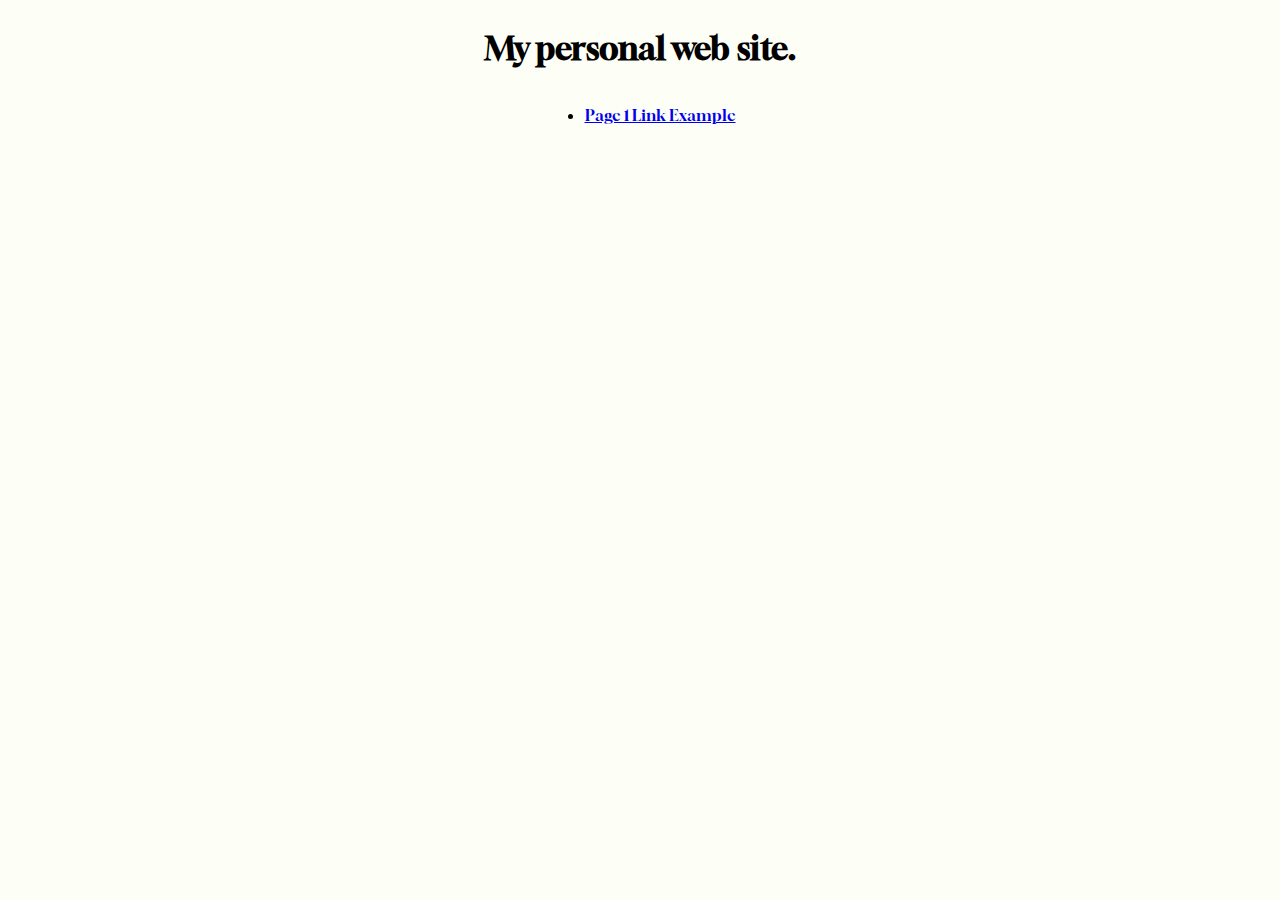
==== index.html @ ffdb0579 "Initial commit" ====
<!DOCTYPE html>
<html>
    
  <head>
    <link rel="stylesheet" href="styles.css">
  </head>

  <body>

    <div class="container">
      <h1>My personal web site.</h1>

    </div>

    <div class="container">
      <ul>
        <li><a href="page1.html">Page 1 Link Example</a></li>
      </ul>
      

   </div>

  </body>
</html>
---- styles.css ----
@import url('https://fonts.googleapis.com/css2?family=Gloock&display=swap');

html{
    font-family: 'Gloock', serif;
    background: rgb(253, 254, 246);
}

.container {
    display: flex; /* or inline-flex */
    justify-content: center;
   
  }
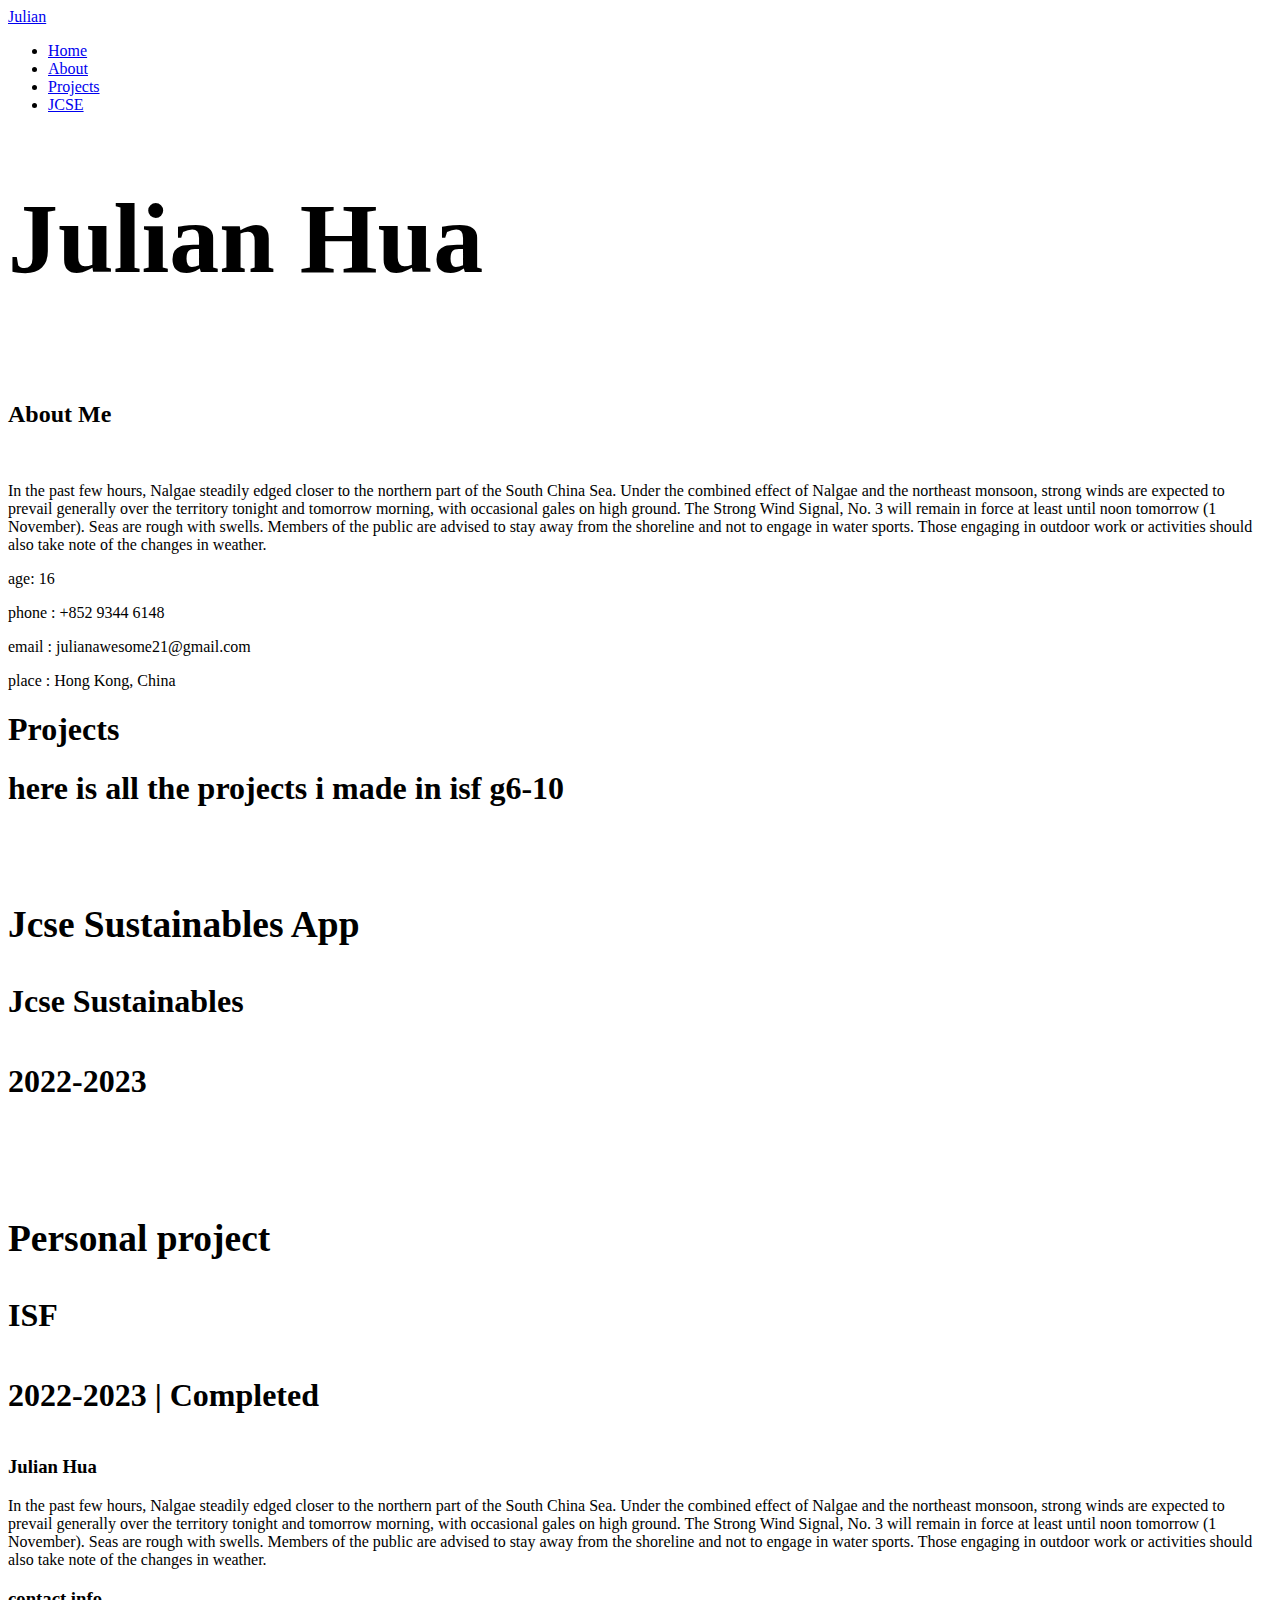
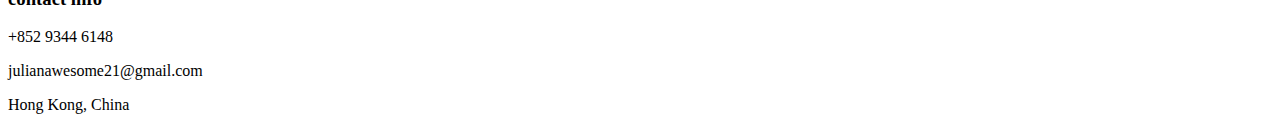
==== commit 340292c4: "worked on jcse page and finished homepage" ====
--- a/index.html
+++ b/index.html
@@ -1,24 +1,139 @@
-<!DOCTYPE html>
-<html>
-    
-  <head>
-    <link rel="stylesheet" href="styles.css">
-  </head>
-
-  <body>
-
-    <div class="container">
-      <h1>My personal web site.</h1>
-
-    </div>
-
-    <div class="container">
-      <ul>
-        <li><a href="page1.html">Page 1 Link Example</a></li>
-      </ul>
-      
-
-   </div>
-
-  </body>
-</html>+<!DOCTYPE html>
+<html lang="en">
+<head>
+  
+
+    <link rel="stylesheet" href="./assets/css/style.css">
+   
+    <link id='favicon' rel="shortcut icon" href="./assets/images/Jcse_logo.png" type="image/x-png">
+    <title>Julian</title>
+</head>
+
+
+<header>
+        <a href="https://docs.google.com/document/d/1qAt9ctOmS0v9ZFdHn5Dm6TCRoI7InQ_6uhooqMPREjA/edit#" class="logo"> Julian</a>
+
+        <div id="menu" class="fas fa-bars"></div>
+        <nav class="navbar">
+            <ul>
+            <li><a class="active" href="#home">Home</a></li>
+            <li><a href="#about">About</a></li>
+            <li><a href="#projects">Projects</a></li>
+            <li><a href="jcse.html">JCSE</a></li>
+            </ul>
+        </nav>
+</header>
+
+<section class="home" id="home">
+
+
+    <div class="content">
+    <h1 style="font-size: 100px;">Julian Hua</h1>
+  
+
+    </div>
+<div class="image">
+    <img draggable="false" class="tilt" src="./assets/images/julian.jpeg" alt="">
+</div>
+</section>
+
+<section class="about" id="about">
+    <h2 class="heading"> About Me</h2>
+    
+    <div class="row">
+
+    <div class="image">
+        <img draggable="false" class="tilt" src="./assets/images/julian.jpeg" alt="">
+    </div>
+    <div class="content">
+        
+        <p>In the past few hours, Nalgae steadily edged closer to the northern part of the South China Sea. Under the combined effect of Nalgae and the northeast monsoon, strong winds are expected to prevail generally over the territory tonight and tomorrow morning, with occasional gales on high ground. The Strong Wind Signal, No. 3 will remain in force at least until noon tomorrow (1 November). Seas are rough with swells. Members of the public are advised to stay away from the shoreline and not to engage in water sports. Those engaging in outdoor work or activities should also take note of the changes in weather.
+
+</p>
+        
+        <div class="box-container">
+            <div class="box">
+              <p><span> age: </span> 16</p>
+              <p><span> phone : </span> +852 9344 6148</p>
+            </div>
+            <div class="box">
+              <p><span> email : </span> julianawesome21@gmail.com</p>
+              <p><span> place : </span> Hong Kong, China</p>
+            </div>
+        </div>
+        </div>
+
+    </div>
+    </div>
+</section>
+
+
+
+
+<section class="projects" id="projects">
+
+  <h1 class="heading" > Projects </span></h1>
+  <h1 id="caption1"> here is all the projects i made in isf g6-10 </span><h1>
+  
+
+
+    <div class="box-container">
+
+    <div class="box">
+        <div class="image">
+        <img draggable="false" src="./assets/images/Jcse.png" alt="">
+        </div>
+        <div class="content">
+        <h3>Jcse Sustainables App</h3>
+        <p>Jcse Sustainables</p>
+        <h4>2022-2023 </h4>
+        </div>
+    </div>
+
+    <div class="box">
+      <div class="image">
+      <img draggable="false" src="./assets/images/Jcse.png" alt="">
+      </div>
+      <div class="content">
+      <h3>Personal project</h3>
+      <p>ISF</p>
+      <h4>2022-2023 | Completed</h4>
+      </div>
+    </div>
+
+</div>
+</section>
+
+<section class="footer">
+
+  <div class="box-container">
+
+      <div class="box">
+          <h3>Julian Hua</h3>
+          <p>In the past few hours, Nalgae steadily edged closer to the northern part of the South China Sea. Under the combined effect of Nalgae and the northeast monsoon, strong winds are expected to prevail generally over the territory tonight and tomorrow morning, with occasional gales on high ground. The Strong Wind Signal, No. 3 will remain in force at least until noon tomorrow (1 November). Seas are rough with swells. Members of the public are advised to stay away from the shoreline and not to engage in water sports. Those engaging in outdoor work or activities should also take note of the changes in weather.</p>
+          
+      </div>
+
+
+      <div class="box">
+          <h3>contact info</h3>
+          <p> <i class="fas fa-phone"></i>+852 9344 6148</p>
+          <p> <i class="fas fa-envelope"></i>julianawesome21@gmail.com</p>
+          <p> <i class="fas fa-map-marked-alt"></i>Hong Kong, China</p>
+          <div class="share">
+
+          </div>
+      </div>
+  </div>
+
+
+</section>
+
+<script src="./assets/js/particles.min.js"></script>
+<script src="./assets/js/app.js"></script>
+
+
+
+
+</body>
+</html>
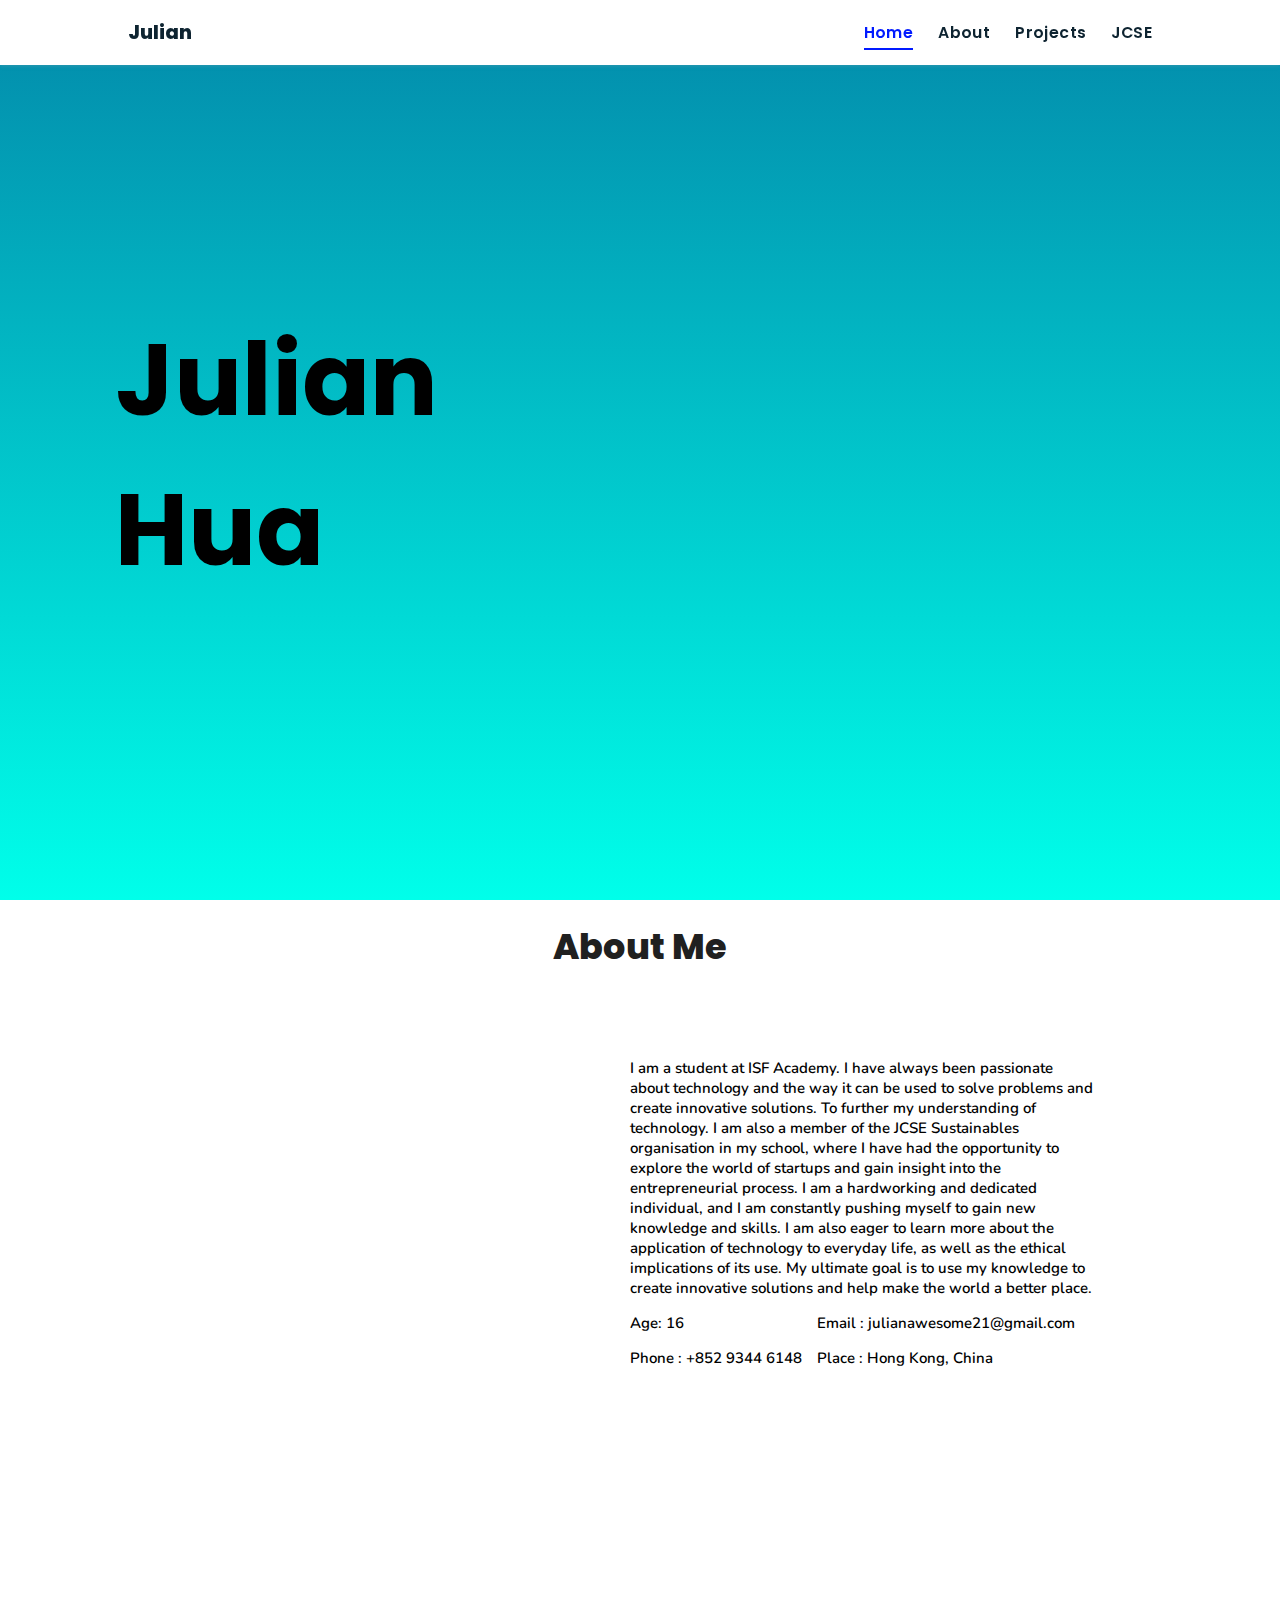
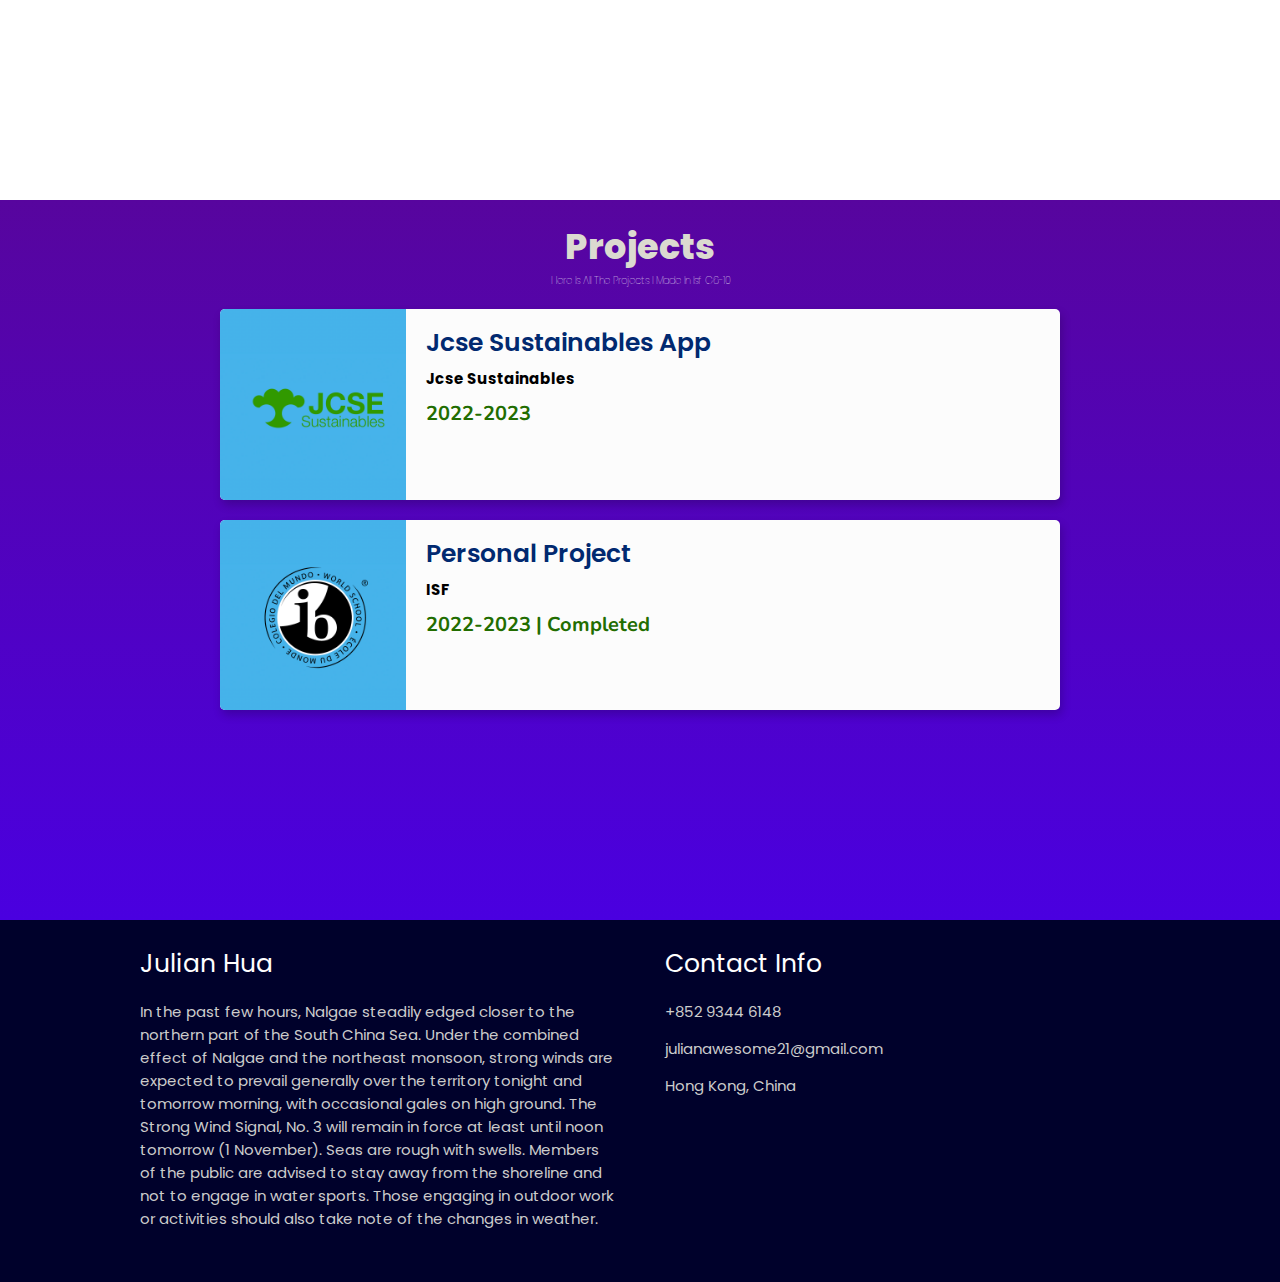
==== commit 8da86f29: "changes images on index and fixed the video" ====
--- a/index.html
+++ b/index.html
@@ -33,7 +33,7 @@
 
     </div>
 <div class="image">
-    <img draggable="false" class="tilt" src="./assets/images/julian.jpeg" alt="">
+    <img draggable="false" class="tilt" src="./assets/images/walk2.gif" alt="">
 </div>
 </section>
 
@@ -43,11 +43,11 @@
     <div class="row">
 
     <div class="image">
-        <img draggable="false" class="tilt" src="./assets/images/julian.jpeg" alt="">
+        <img draggable="false" class="tilt" src="./assets/images/fortnite.gif" alt="">
     </div>
     <div class="content">
         
-        <p>In the past few hours, Nalgae steadily edged closer to the northern part of the South China Sea. Under the combined effect of Nalgae and the northeast monsoon, strong winds are expected to prevail generally over the territory tonight and tomorrow morning, with occasional gales on high ground. The Strong Wind Signal, No. 3 will remain in force at least until noon tomorrow (1 November). Seas are rough with swells. Members of the public are advised to stay away from the shoreline and not to engage in water sports. Those engaging in outdoor work or activities should also take note of the changes in weather.
+        <p>I am a student at ISF Academy. I have always been passionate about technology and the way it can be used to solve problems and create innovative solutions. To further my understanding of technology. I am also a member of the JCSE Sustainables organisation in my school, where I have had the opportunity to explore the world of startups and gain insight into the entrepreneurial process. I am a hardworking and dedicated individual, and I am constantly pushing myself to gain new knowledge and skills. I am also eager to learn more about the application of technology to everyday life, as well as the ethical implications of its use. My ultimate goal is to use my knowledge to create innovative solutions and help make the world a better place.
 
 </p>
         
@@ -92,7 +92,7 @@
 
     <div class="box">
       <div class="image">
-      <img draggable="false" src="./assets/images/Jcse.png" alt="">
+      <img draggable="false" src="./assets/images/ib1.png" alt="">
       </div>
       <div class="content">
       <h3>Personal project</h3>
@@ -129,8 +129,6 @@
 
 </section>
 
-<script src="./assets/js/particles.min.js"></script>
-<script src="./assets/js/app.js"></script>
 
 
 
--- a/assets/css/style.css
+++ b/assets/css/style.css
@@ -0,0 +1,393 @@
+@import url("https://fonts.googleapis.com/css2?family=Poppins:wght@400;600;700&display=swap");
+@import url("https://fonts.googleapis.com/css2?family=Nunito:ital,wght@0,300;0,400;0,600;0,700;1,300;1,400&display=swap");
+
+* {
+  margin: 0;
+  padding: 0;
+  box-sizing: border-box;
+  text-decoration: none;
+  outline: none;
+  border: none;
+  text-transform: capitalize;
+  transition: all 0.2s linear;
+}
+html {
+  font-size: 62.5%;
+  overflow-x: hidden;
+  scroll-behavior: smooth;
+}
+body {
+  background: #f7f7f7;
+  font-family: "Poppins", sans-serif;
+}
+
+*::selection {
+  background: #2b3dda;
+  color: #fff;
+}
+
+html {
+  font-size: 62.5%;
+  overflow-x: hidden;
+}
+
+
+header {
+  position: fixed;
+  top: 0;
+  left: 0;
+  right: 0;
+  z-index: 1000;
+  display: flex;
+  align-items: center;
+  justify-content: space-between;
+  padding: 1.7rem 10%;
+  height: 6.5rem;
+  background-color: #fff;
+  box-shadow: 0 1px 4px rgba(146, 161, 176, 0.3);
+}
+section {
+  min-height: 100vh;
+  padding: 2rem 9%;
+}
+.heading {
+  font-size: 3.5rem;
+  color: rgb(32, 32, 32);
+  font-weight: 800;
+  text-align: center;
+}
+.heading span {
+  color: rgb(115, 3, 167);
+}
+header .logo {
+  font-size: 1.9rem;
+  font-weight: 800;
+  text-decoration: none;
+  color: #0e2431;
+}
+header .logo i {
+  font-size: 2.2rem;
+}
+header .logo:hover {
+  color: #fc8c05;
+}
+header .navbar ul {
+  list-style: none;
+  display: flex;
+  justify-content: center;
+  align-items: center;
+}
+header .navbar li {
+  margin-left: 2.5rem;
+}
+header .navbar ul li a {
+  font-size: 1.57rem;
+  color: #0e2431;
+  font-weight: 600;
+  text-decoration: none;
+  letter-spacing: 0.04rem;
+  transition: 0.2s;
+}
+header .navbar ul li a.active,
+header .navbar ul li a:hover {
+  color: #011aff;
+  border-bottom: 0.2rem solid #011aff;
+  padding: 0.5rem 0;
+}
+
+#menu {
+  font-size: 3rem;
+  cursor: pointer;
+  color: rgb(24, 2, 63);
+  display: none;
+}
+@media (max-width: 768px) {
+  #menu {
+    display: block;
+  }
+  header .navbar {
+    position: fixed;
+    top: 6.5rem;
+    right: -120%;
+    width: 75%;
+    height: 100%;
+    text-align: left;
+    align-items: flex-start;
+    background-color: #0e0f31;
+  }
+  header .navbar ul {
+    flex-flow: column;
+    padding: 1rem;
+  }
+  header .navbar ul li {
+    text-align: center;
+    width: 100%;
+    margin: 1rem 0;
+    border-radius: 0.5rem;
+    width: 26rem;
+  }
+  header .navbar ul li a {
+    display: block;
+    padding: 1rem;
+    text-align: left;
+    color: #fff;
+    font-size: 2rem;
+  }
+  header .navbar ul li a.active,
+  header .navbar ul li a:hover {
+    padding: 1rem;
+    color: #fff;
+    border-radius: 0.5rem;
+    border-bottom: 0.5rem solid #011aff;
+  }
+  .fa-times {
+    transform: rotate(180deg);
+  }
+  header .navbar.nav-toggle {
+    right: 0;
+  }
+}
+
+.home {
+  position: relative;
+  display: flex;
+  flex-wrap: wrap;
+  gap: 1.5rem;
+  min-height: 100vh;
+  align-items: center;
+  background: linear-gradient(to bottom, #0389aa, #00ffea);
+}
+.home::before {
+  content: "";
+  position: absolute;
+  top: 0;
+  left: 0;
+  height: 100%;
+  width: 100%;
+}
+.home .content {
+  flex: 1 1 40rem;
+  padding-top: 1rem;
+  z-index: 1;
+}
+.home .image {
+  flex: 1 1 40rem;
+  z-index: 1;
+}
+.home .image img {
+  width: 70%;
+  margin-left: 6rem;
+  border-radius: 50%;
+  box-shadow: 0 2px 8px rgba(0, 0, 0, 0.3);
+  cursor: pointer;
+}
+.home .image img:hover {
+  box-shadow: 0 5px 15px rgba(0, 0, 0, 0.5);
+  transition: 0.5s;
+  transform: scale(1.1);
+}
+
+
+.about {
+  background: rgb(255, 255, 255);
+}
+.about .row {
+  display: flex;
+  flex-direction: row;
+  gap: 2rem;
+  flex-wrap: wrap;
+  padding: 4rem;
+}
+.about .row .image {
+  text-align: center;
+  flex: 1 1 35rem;
+}
+.about .row .image img {
+  margin: 4rem;
+  width: 50rem;
+  height: auto;
+  border-radius: 5%;
+  box-shadow: 0 5px 10px rgba(0, 0, 0, 0.6);
+  transition: 0.3s;
+  cursor: pointer;
+}
+.about .row .image img:hover {
+  mix-blend-mode: normal;
+}
+.about .row .content {
+  flex: 1 1 45rem;
+  padding: 3rem;
+}
+.about .row .content h3 {
+  color: rgb(27, 27, 27);
+  font-size: 2.5rem;
+}
+.about .row .content .tag {
+  font-size: 1.4rem;
+  color: #020133;
+  font-weight: 600;
+  margin-top: 1rem;
+}
+.about .row .content p {
+  font-size: 1.5rem;
+  margin-top: 1.5rem;
+  font-family: "Nunito";
+  font-weight: 600;
+  text-transform: none;
+}
+.about .row .content .box-container {
+  display: flex;
+  flex-wrap: wrap;
+  gap: 1.5rem;
+  font-family: "Nunito";
+  font-weight: 600;
+}
+
+@media screen and (max-width: 600px) {
+  .about .row .image {
+    margin-top: 2rem;
+  }
+  .about .row .image img {
+    margin: 0 auto;
+    width: 80%;
+    mix-blend-mode: normal;
+  }
+  .about .row {
+    padding: 0.5rem;
+    margin-bottom: 7rem;
+  }
+  .about .row .content {
+    padding: 1rem;
+  }
+  .about .row .content .box-container {
+    gap: 0;
+  }
+}
+
+
+.projects .heading {
+  color: rgb(219, 218, 208);
+}
+ 
+#caption1{
+  color:white;
+  text-align: center;
+  font-size: 10px;
+  font-weight: lighter;
+}
+
+
+
+.projects {
+  background: linear-gradient(to bottom, #57059e, #4a00e0);
+  min-height: 80vh;
+}
+
+.projects .box-container {
+  display: flex;
+  flex-wrap: wrap;
+  justify-content: center;
+  align-items: center;
+  flex-direction: column;
+}
+.projects .box-container .box {
+  display: flex;
+  flex-direction: row;
+  width: 80%;
+  border-radius: 0.5rem;
+  box-shadow: 0.2rem 0.5rem 1rem rgba(0, 0, 0, 0.2);
+  text-align: center;
+  position: relative;
+  margin-top: 2rem;
+  overflow: hidden;
+  transition: 0.3s;
+  background: rgb(252, 252, 252);
+}
+.projects .box-container .box:hover {
+  transform: scale(1.03);
+  box-shadow: 1rem 0.5rem 1.2rem rgba(0, 0, 0, 0.3);
+}
+.projects .box-container .box .image {
+  flex: 1 1 20rem;
+  width: 100%;
+}
+.projects .box-container .box img {
+  object-fit: cover;
+  position: relative;
+  width: 100%;
+  height: 100%;
+}
+.projects .box-container .box .content {
+  position: relative;
+  display: flex;
+  flex-direction: column;
+  padding: 1rem;
+  flex-wrap: wrap;
+  flex: 1 1 70rem;
+}
+.projects .box-container .box .content h3 {
+  font-size: 2.5rem;
+  color: #012970;
+  padding: 0.5rem 0;
+  font-weight: 600;
+  text-align: left;
+  margin-left: 1rem;
+}
+.projects .box-container .box .content p {
+  font-size: 1.5rem;
+  margin-left: 1rem;
+  text-align: left;
+}
+.projects h4 {
+  font-size: 2rem;
+  color: rgb(34, 109, 0);
+  text-align: left;
+  margin: 1rem;
+  font-family: "Nunito", sans-serif;
+  font-weight: 700;
+}
+
+
+@media screen and (max-width: 600px) {
+  .projects .box-container .box {
+    flex-direction: column;
+    width: 100%;
+  }
+
+
+  .projects .btns {
+    margin-top: 2rem;
+    margin-left: 1rem;
+    margin-right: 1rem;
+    flex-wrap: wrap;
+  }
+}
+
+.footer {
+  min-height: auto;
+  padding-top: 0;
+  background: rgb(0, 1, 43);
+}
+.footer .box-container {
+  display: flex;
+  justify-content: center;
+  flex-wrap: wrap;
+}
+.footer .box-container .box {
+  flex: 1 1 25rem;
+  margin: 2.5rem;
+}
+.footer .box-container .box h3 {
+  font-size: 2.5rem;
+  color: #fff;
+  padding-bottom: 1rem;
+  font-weight: normal;
+}
+.footer .box-container .box p {
+  font-size: 1.5rem;
+  color: #ccc;
+  padding: 0.7rem 0;
+  text-transform: none;
+}
+
+
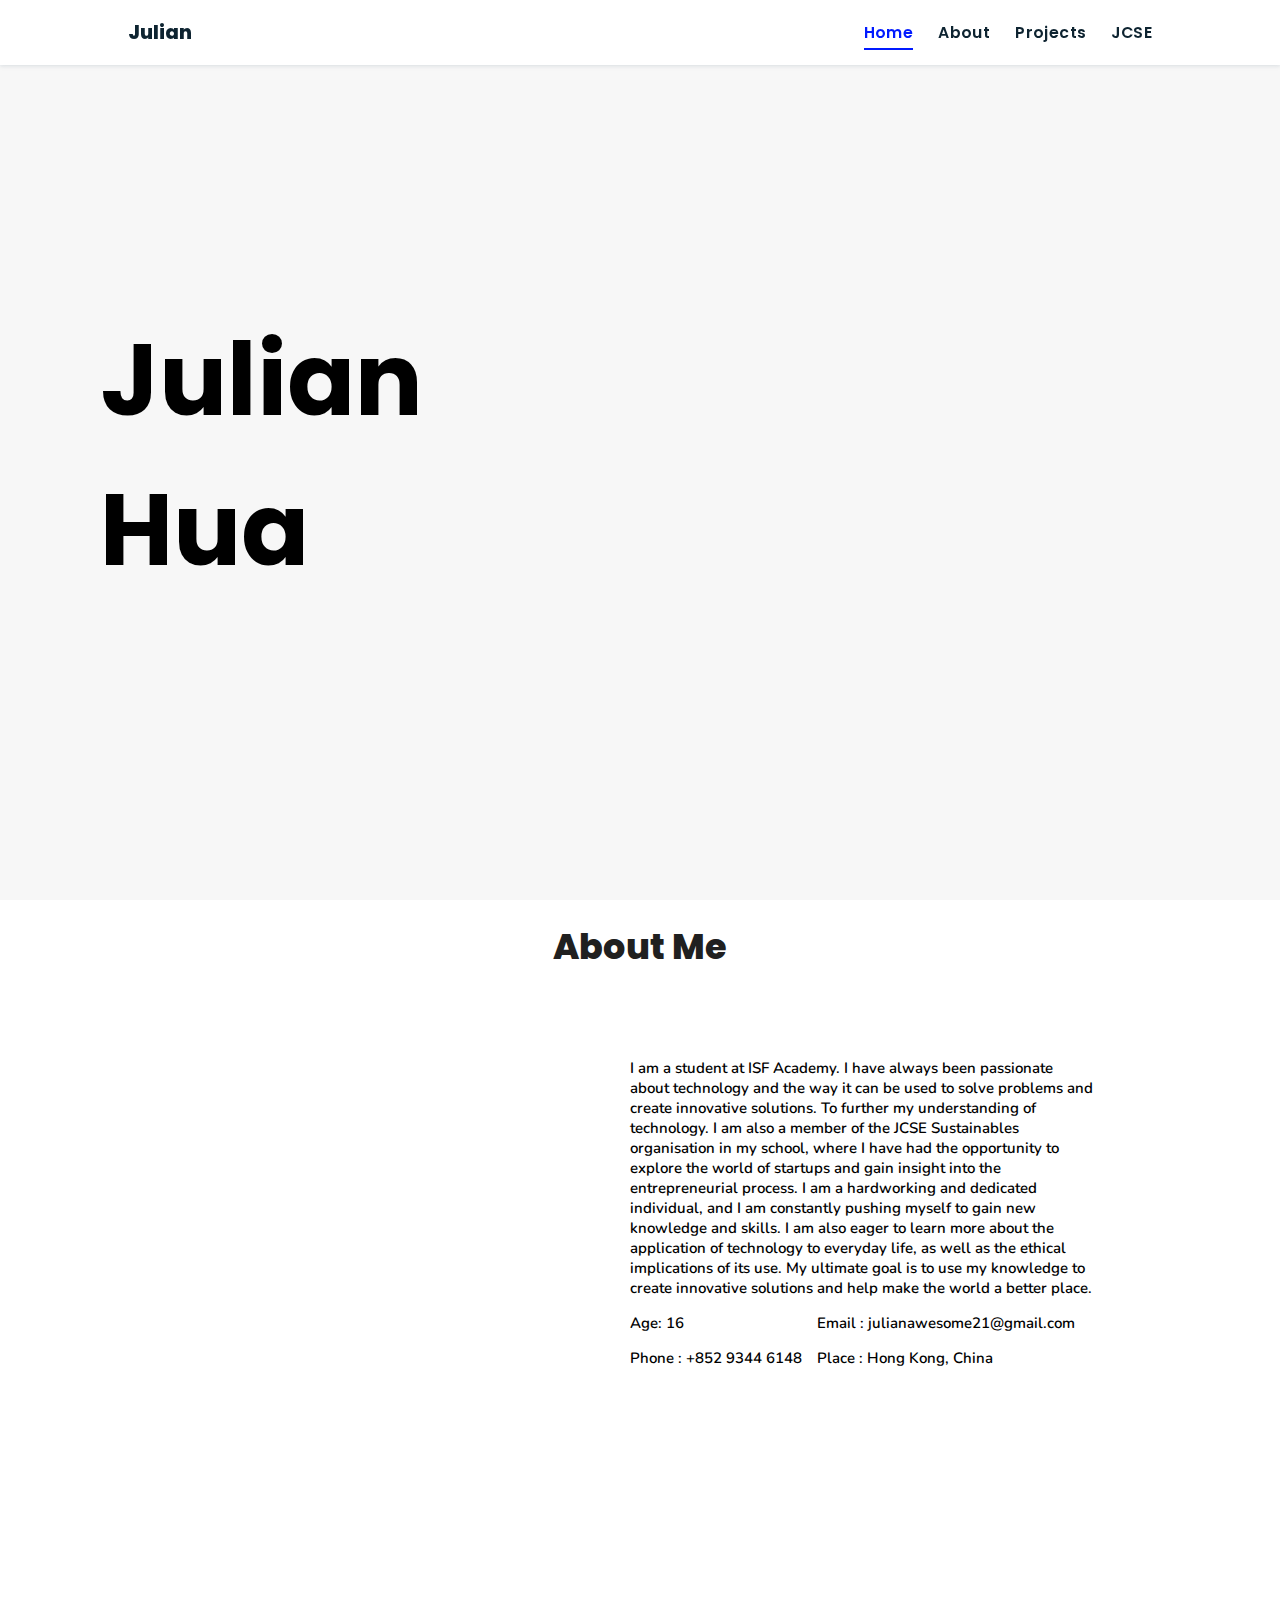
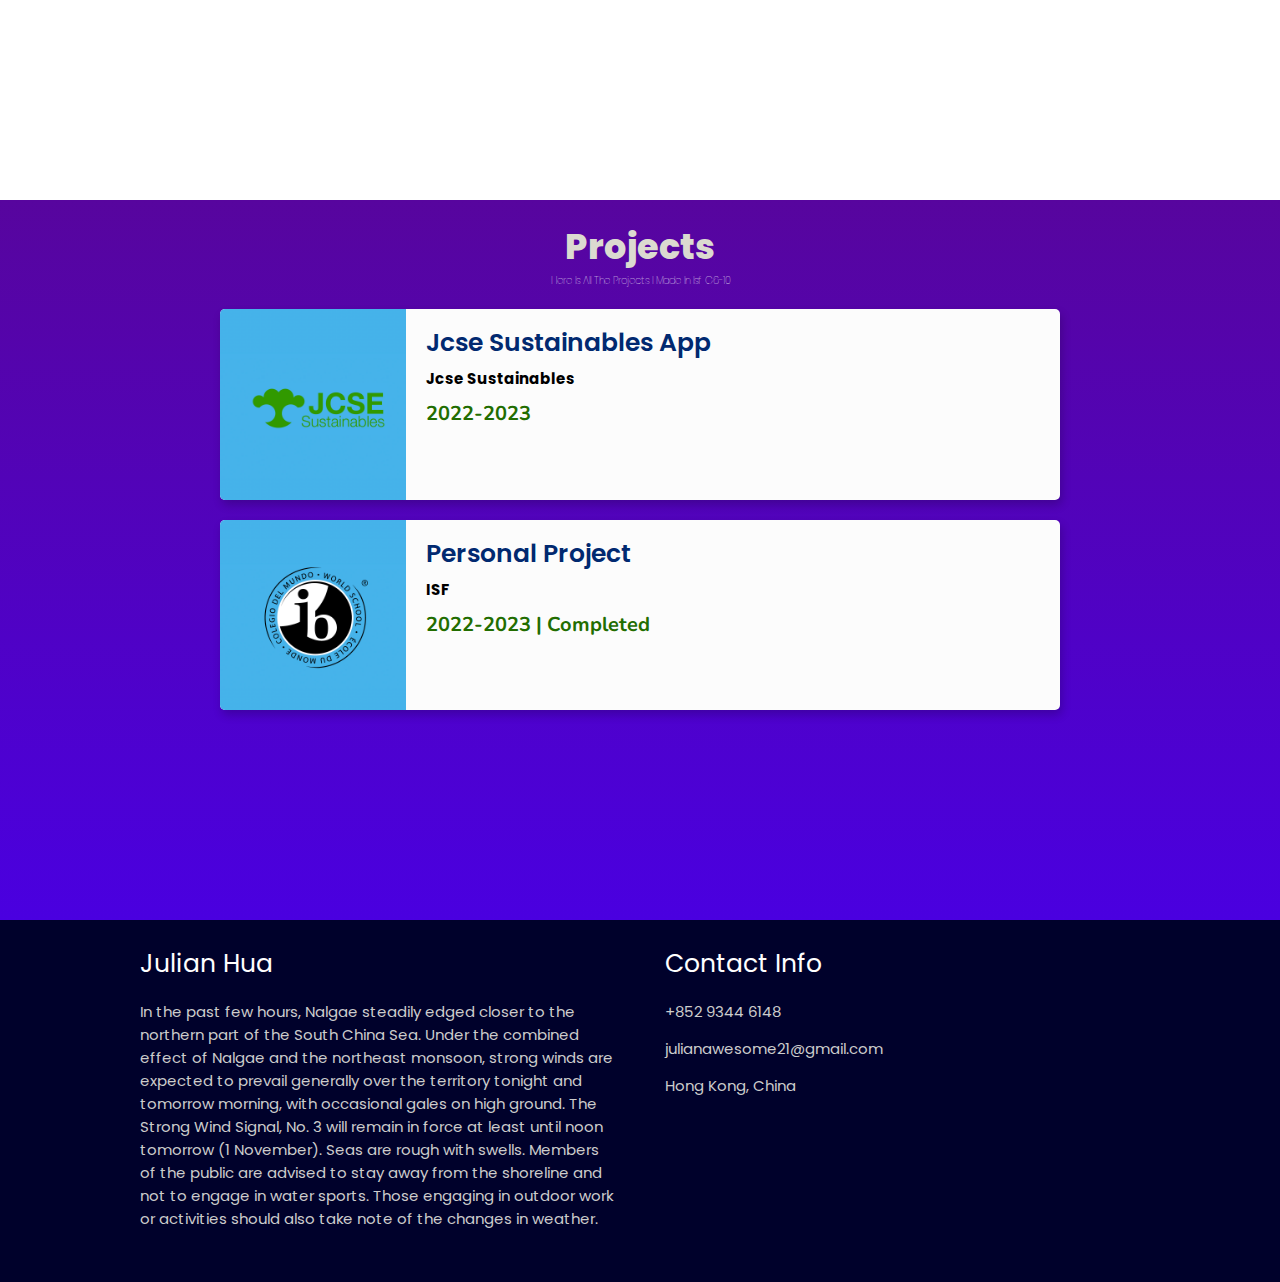
==== commit 51850078: "added animation to homepage background" ====
--- a/index.html
+++ b/index.html
@@ -24,17 +24,45 @@
         </nav>
 </header>
 
+<script src="https://cdnjs.cloudflare.com/ajax/libs/three.js/r123/three.min.js"></script>
+<script src="https://cdnjs.cloudflare.com/ajax/libs/vanta/0.5.21/vanta.birds.min.js"></script>
+
 <section class="home" id="home">
-
-
+    <div id="vantajs">
+    <script>
+        VANTA.BIRDS({
+          el: "#vantajs",
+          mouseControls: true,
+        touchControls: true,
+        gyroControls: false,
+        minHeight: 200.00,
+        minWidth: 200.00,
+        scale: 1.00,
+        scaleMobile: 1.00,
+        backgroundColor: 0x5600ff,
+        color1: 0xbe4949,
+        color2: 0x1da7,
+        colorMode: "lerpGradient",
+        birdSize: 1.50,
+        wingSpan: 31.00,
+        speedLimit: 4.00,
+        separation: 47.00,
+        alignment: 15.00,
+        cohesion: 1.00,
+        quantity: 4.00,
+        backgroundAlpha: 0.30
+            });
+        </script>
+    </div>
     <div class="content">
-    <h1 style="font-size: 100px;">Julian Hua</h1>
+    <h1 style="font-size: 100px; padding-left: 100px;">Julian Hua</h1>
   
 
     </div>
 <div class="image">
     <img draggable="false" class="tilt" src="./assets/images/walk2.gif" alt="">
 </div>
+
 </section>
 
 <section class="about" id="about">
@@ -130,8 +158,10 @@
 </section>
 
 
+<script src="./assets/js/particles.min.js"></script>
+<script src="./assets/js/app.js"></script>
 
-
+<script src="./assets/js/script.js"></script>
 
 </body>
 </html>
--- a/assets/css/style.css
+++ b/assets/css/style.css
@@ -95,6 +95,8 @@
   padding: 0.5rem 0;
 }
 
+
+
 #menu {
   font-size: 3rem;
   cursor: pointer;
@@ -152,19 +154,12 @@
   position: relative;
   display: flex;
   flex-wrap: wrap;
-  gap: 1.5rem;
   min-height: 100vh;
   align-items: center;
-  background: linear-gradient(to bottom, #0389aa, #00ffea);
-}
-.home::before {
-  content: "";
-  position: absolute;
-  top: 0;
-  left: 0;
-  height: 100%;
-  width: 100%;
-}
+  margin: 0;
+  padding: 0;
+}
+
 .home .content {
   flex: 1 1 40rem;
   padding-top: 1rem;
@@ -175,7 +170,7 @@
   z-index: 1;
 }
 .home .image img {
-  width: 70%;
+  width: 60%;
   margin-left: 6rem;
   border-radius: 50%;
   box-shadow: 0 2px 8px rgba(0, 0, 0, 0.3);
@@ -391,3 +386,8 @@
 }
 
 
+
+
+#vantajs {
+  width: 100%; height: 100vh; z-index: -1;position: fixed;
+}
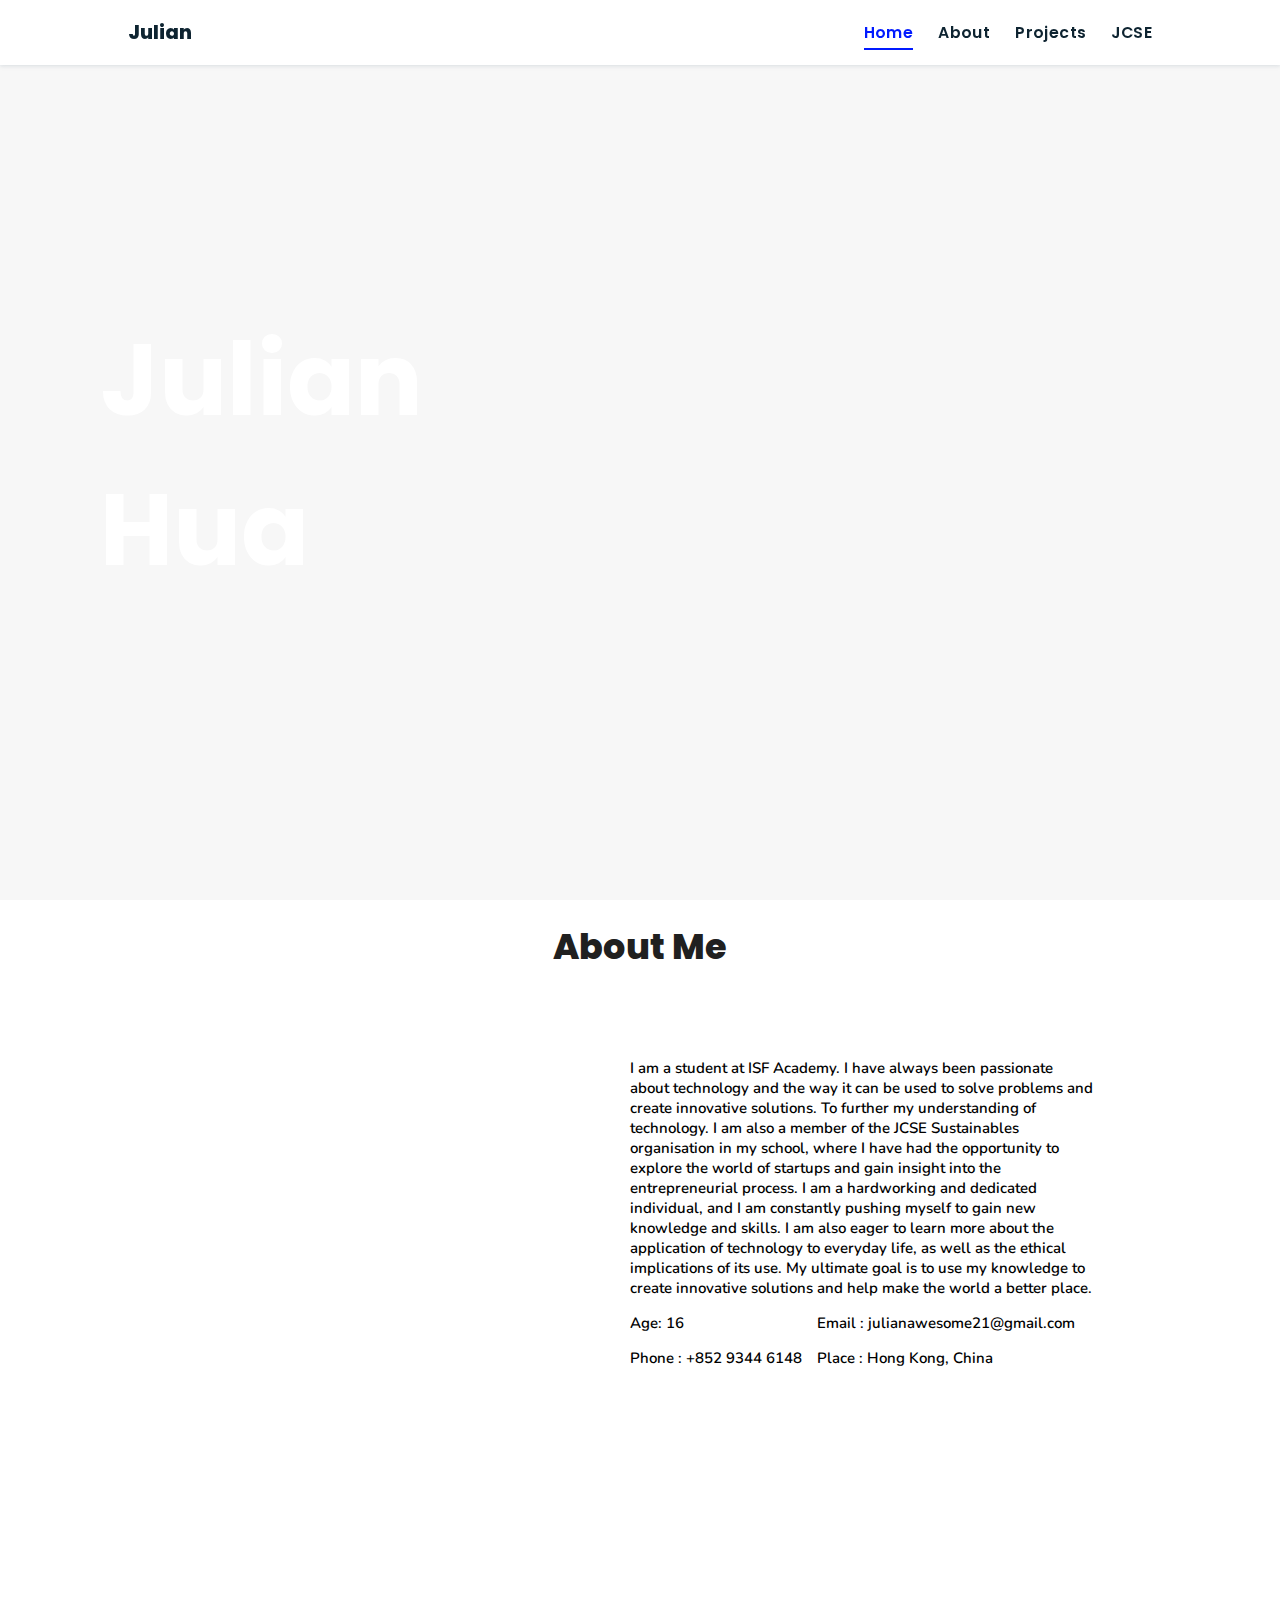
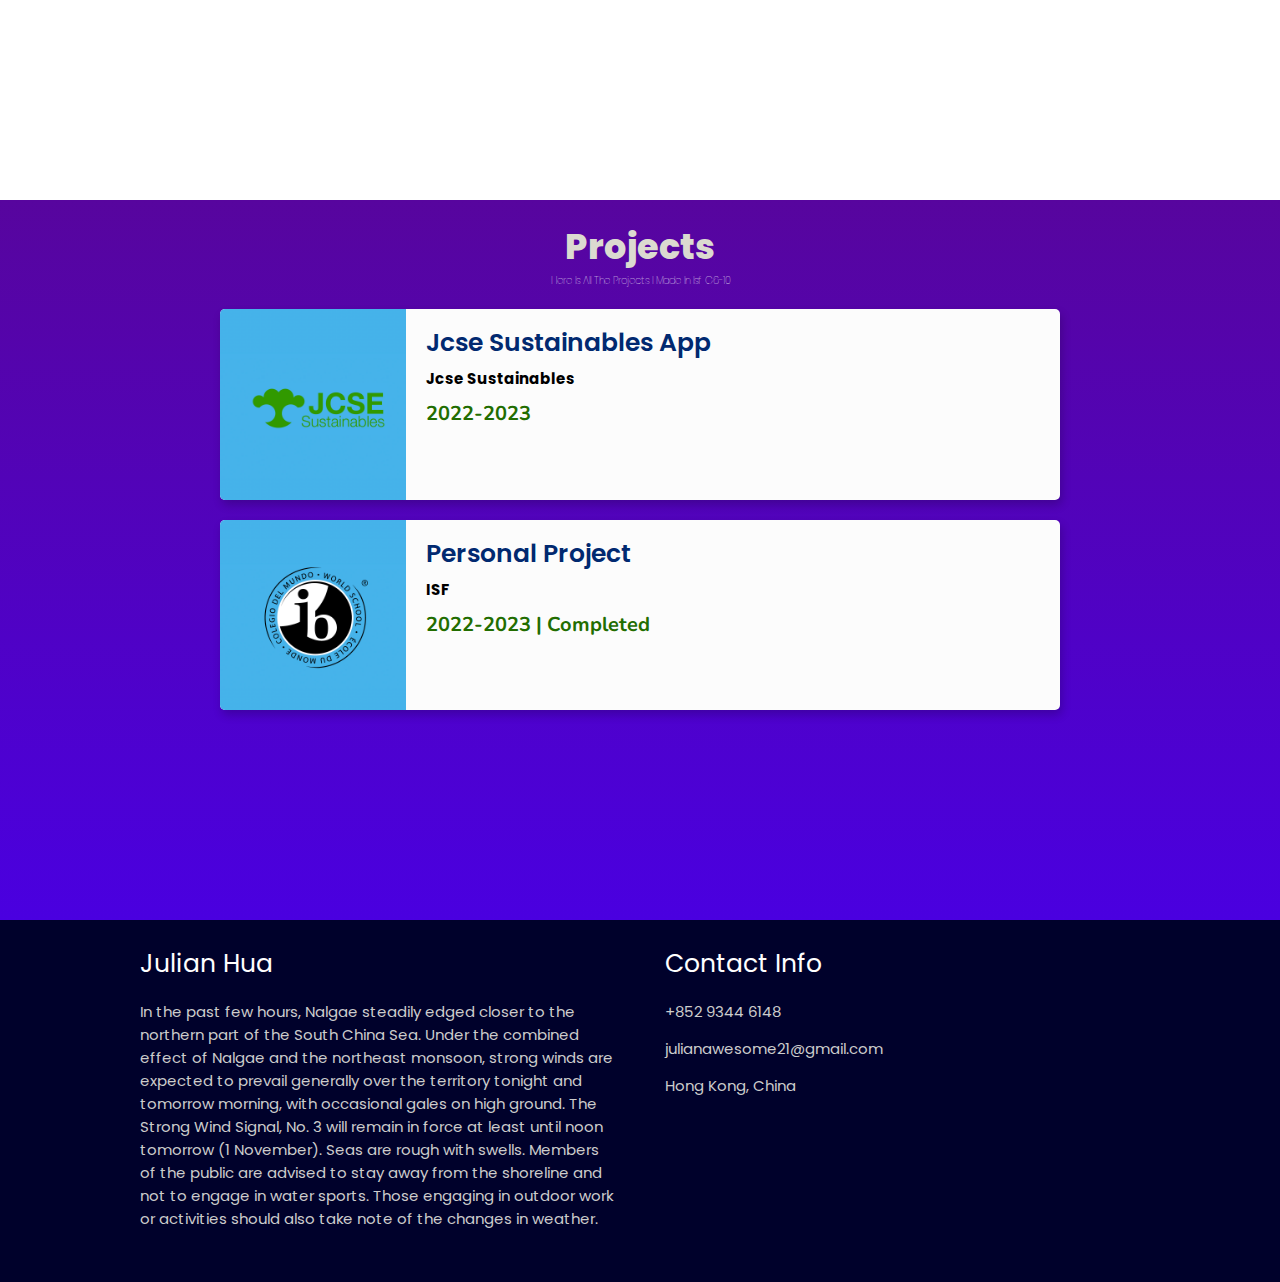
==== commit f4d38f34: "fixed small error" ====
--- a/index.html
+++ b/index.html
@@ -33,29 +33,23 @@
         VANTA.BIRDS({
           el: "#vantajs",
           mouseControls: true,
-        touchControls: true,
-        gyroControls: false,
-        minHeight: 200.00,
-        minWidth: 200.00,
-        scale: 1.00,
-        scaleMobile: 1.00,
-        backgroundColor: 0x5600ff,
-        color1: 0xbe4949,
-        color2: 0x1da7,
-        colorMode: "lerpGradient",
-        birdSize: 1.50,
-        wingSpan: 31.00,
-        speedLimit: 4.00,
-        separation: 47.00,
-        alignment: 15.00,
-        cohesion: 1.00,
-        quantity: 4.00,
-        backgroundAlpha: 0.30
+  touchControls: true,
+  gyroControls: false,
+  minHeight: 200.00,
+  minWidth: 200.00,
+  scale: 1.00,
+  scaleMobile: 1.00,
+  birdSize: 0.90,
+  wingSpan: 32.00,
+  speedLimit: 2.00,
+  separation: 49.00,
+  alignment: 29.00,
+  cohesion: 73.00
             });
         </script>
     </div>
     <div class="content">
-    <h1 style="font-size: 100px; padding-left: 100px;">Julian Hua</h1>
+    <h1 style="font-size: 100px; padding-left: 100px; color: white;">Julian Hua</h1>
   
 
     </div>
